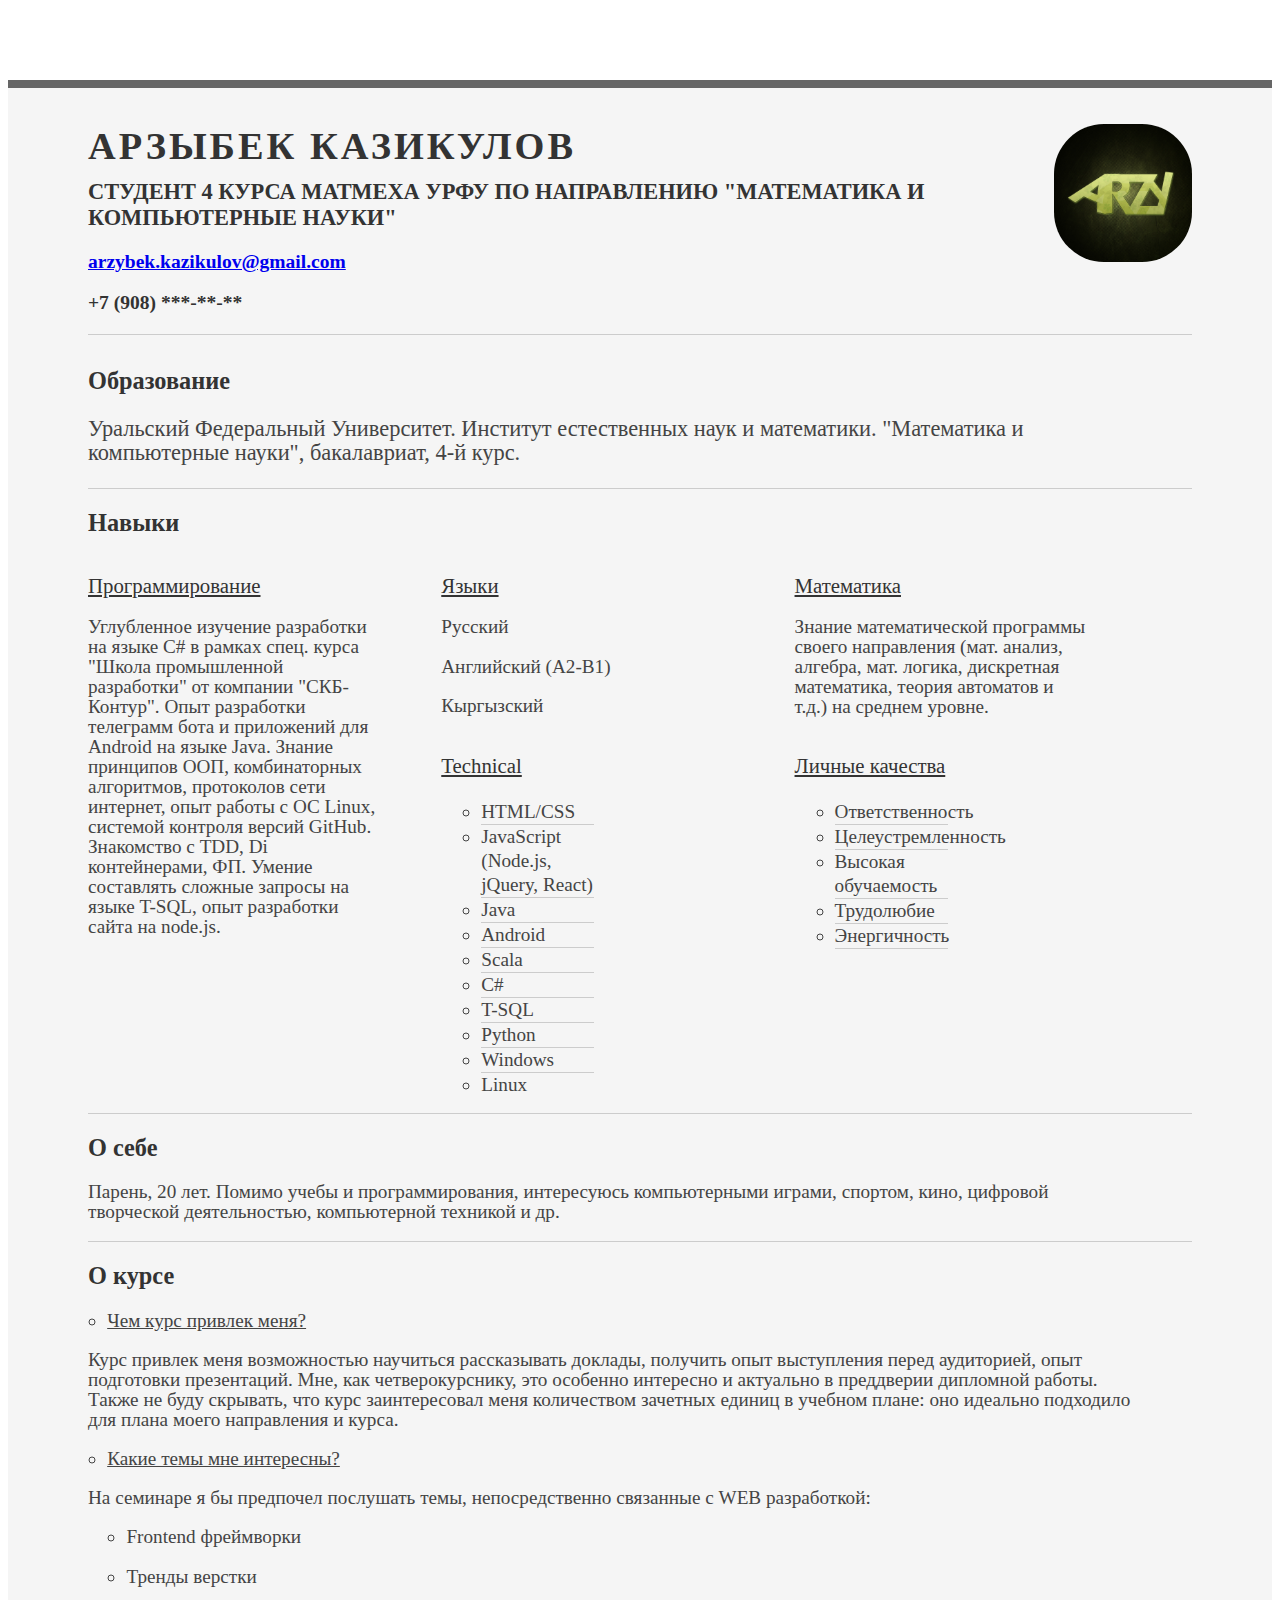
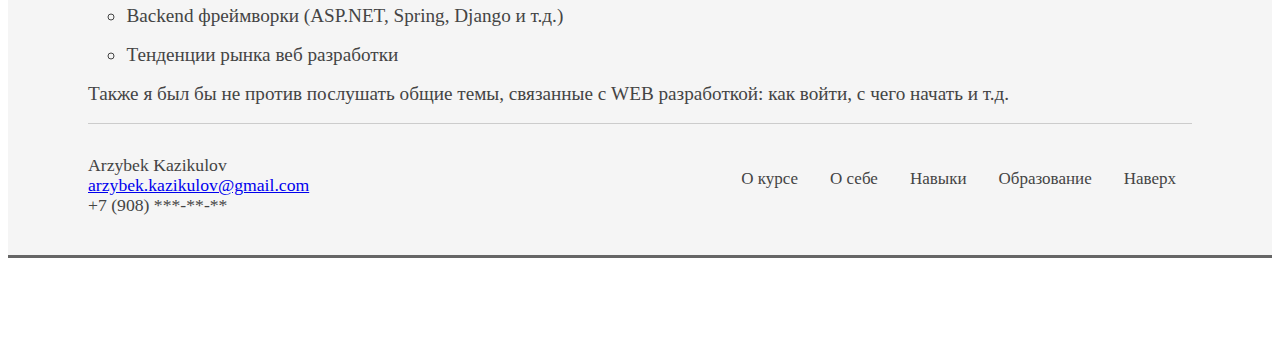
==== index.html @ 4b36fd42 "Rename main.html to index.html" ====
<!DOCTYPE html>
<html>
<head>
    <title> Арзыбек Казикулов | Студент Матмеха УрФУ </title>
    <meta name="viewport" content="width=device-width, initial-scale=1"/>
    <link rel="icon" href="favicon.ico" type="image/x-icon">
    <meta http-equiv="content-type" content="text/html; charset=utf-8"/>
    <link rel="stylesheet" type="text/css" href="resume.css" media="all"/>
</head>
<body>

<div id="doc">
    <div id="inner">
        <div id="block">
            <div id="headshot">
                <img src="profile.jpg" alt="Arzybek Kazikulov"/>
            </div>
            <div class="info">
                <a name="top"></a>
                <h1>Арзыбек Казикулов</h1>
                <h2>Студент 4 курса Матмеха УрФУ по направлению "Математика и компьютерные науки"</h2>
            </div>

            <div class="info">
                <div class="contact-info">
                    <h3><a href="mailto:arzybek.kazikulov@gmail.com">arzybek.kazikulov@gmail.com</a></h3>
                    <h3>+7 (908) ***-**-**</h3>
                </div>
            </div>
        </div>

        <div id="bd">
            <div class="headline">
                <div class="wrapper">
                    <div class="text">
                        <a name="education"></a>
                        <h2>Образование</h2>
                    </div>
                    <div class="text">
                        <p class="enlarge">
                            Уральский Федеральный Университет. Институт естественных наук и математики.
                            "Математика и компьютерные науки", бакалавриат, 4-й курс.
                        </p>
                    </div>
                </div>
            </div>

            <div class="headline">
                <div class="text">
                    <a name="skills"></a>
                    <h2>Навыки</h2>
                </div>

                <div class="text">
                    <div class="talent">
                        <h2>Программирование</h2>
                        <p> Углубленное изучение разработки на языке C# в рамках спец. курса "Школа промышленной
                            разработки"
                            от компании "СКБ-Контур". Опыт разработки телеграмм бота и приложений для Android
                            на языке Java.
                            Знание принципов ООП, комбинаторных алгоритмов, протоколов сети интернет, опыт
                            работы с ОС Linux,
                            системой контроля версий GitHub. Знакомство с TDD, Di контейнерами, ФП. Умение
                            составлять сложные
                            запросы на языке T-SQL, опыт разработки сайта на node.js.
                        </p>
                    </div>

                    <div class="talent">
                        <h2>Языки</h2>
                        <p>Русский</p>
                        <p>Английский (A2-B1)</p>
                        <p>Кыргызский</p>
                    </div>

                    <div class="talent">
                        <h2>Математика</h2>
                        <p>Знание математической программы своего направления (мат. анализ, алгебра, мат.
                            логика,
                            дискретная математика, теория автоматов и т.д.) на среднем уровне.</p>
                    </div>

                    <div class="talent">
                        <h2>Technical</h2>
                        <ul class="talent">
                            <li>HTML/CSS</li>
                            <li>JavaScript (Node.js, jQuery, React)</li>
                            <li>Java</li>
                            <li>Android</li>
                            <li>Scala</li>
                            <li>C#</li>
                            <li>T-SQL</li>
                            <li>Python</li>
                            <li>Windows</li>
                            <li class="last">Linux</li>
                        </ul>
                    </div>

                    <div class="talent">
                        <h2>Личные качества</h2>
                        <ul class="talent">
                            <li>Ответственность</li>
                            <li>Целеустремленность</li>
                            <li>Высокая обучаемость</li>
                            <li>Трудолюбие</li>
                            <li>Энергичность</li>
                        </ul>
                    </div>
                </div>
            </div>

            <div style="clear:both;"></div>
            <div class="wrapper"></div>

            <div class="wrapper">
                <div class="headline">
                    <div class="text">
                        <a name="aboutme"></a>
                        <h2>О себе</h2>
                    </div>
                </div>
                <div class="text">
                    <p>Парень, 20 лет. Помимо учебы и программирования, интересуюсь компьютерными играми, спортом, кино,
                        цифровой творческой деятельностью, компьютерной техникой и др. </p>
                </div>
            </div>

            <div class="wrapper">
                <div class="headline">
                    <div class="text">
                        <a name="course"></a>
                        <h2>О курсе</h2>
                    </div>
                </div>
                <div class="text">
                    <p class="dotHead" style="text-decoration: underline">Чем курс привлек меня?</p>
                    <p>Курс привлек меня возможностью научиться рассказывать доклады, получить опыт выступления перед
                        аудиторией, опыт подготовки презентаций. Мне, как четверокурснику, это особенно интересно и
                        актуально в преддверии дипломной работы. Также не
                        буду скрывать, что курс заинтересовал меня количеством зачетных единиц в учебном плане: оно
                        идеально
                        подходило для плана моего направления и курса. </p>
                    <p class="dotHead" style="text-decoration: underline">Какие темы мне интересны?</p>
                    <p>На семинаре я бы предпочел послушать темы, непосредственно связанные с WEB разработкой:</p>
                    <p class="dotHead" style="margin-left: 2em">Frontend фреймворки</p>
                    <p class="dotHead" style="margin-left: 2em">Тренды верстки</p>
                    <p class="dotHead" style="margin-left: 2em">Backend фреймворки (ASP.NET, Spring, Django и т.д.)</p>
                    <p class="dotHead" style="margin-left: 2em">Тенденции рынка веб разработки</p>
                    <p>Также я был бы не против послушать общие темы, связанные с WEB разработкой: как войти, с чего
                        начать и т.д.</p>
                </div>
            </div>
        </div>

        <div style="clear:both;"></div>
        <div id="ft">
            <div class="navbar">
                <a href="#top">Наверх</a>
                <a href="#education">Образование</a>
                <a href="#skills">Навыки</a>
                <a href="#aboutme">О себе</a>
                <a href="#course">О курсе</a>
            </div>
            <p>Arzybek Kazikulov</p>
            <p><a href="mailto:arzybek.kazikulov@gmail.com">arzybek.kazikulov@gmail.com</a></p>
            <p>+7 (908) ***-**-**</p>
        </div>
    </div>
</div>

</body>
</html>
---- resume.css ----
body {
    font-family: Georgia;
    color: #444;
}

.wrapper {
    border-bottom: 1px solid #ccc
}

.topper {
    border-top: 1px solid #ccc
}

#inner {
    padding: 10px 80px;
    margin: 80px auto;
    background: #f5f5f5;
    border: solid #666;
    border-width: 8px 0 3px 0;
}

.headline {
    margin-bottom: 1em;
    width: 100%;
}

#block {
    margin: 1em 0 2em 0;
    border-bottom: 1px solid #ccc;
    width: 100%;
}

#block h2 {
    text-transform: uppercase;
    font-size: 140%;
    margin-block-start: 0;
    margin-block-end: 0;
}

#block h1 {
    margin-block-start: 0.67em;
    margin-block-end: 0.3em;
    font-size: 240%;
    text-transform: uppercase;
    letter-spacing: 3px;
}

#bd, #ft {
    margin-bottom: 1em;
}

#ft {
    padding: 1em 0 1em 0;
    font-size: 92%;
    text-align: center;
}

#ft p {
    margin-bottom: 0;
    text-align: left;
    margin-top: 0;
}

h2 {
    font-size: 152%
}

h3, h4 {
    font-size: 122%;
}

h1, h2, h3, h4 {
    color: #333;
}

p {
    font-size: 120%;
    line-height: 20px;
    padding-right: 3em;
}

li {
    line-height: 24px;
    font-size: 120%;
    border-bottom: 1px solid #ccc;
}

#doc {
    width: 73.076em;
    margin: auto;
}

p.enlarge {
    font-size: 140%;
    padding-right: 1em;
    line-height: 24px;
}

.contact-info {
    margin-top: 7px;
}

.last {
    border-bottom: 0;
    border: none;
}

p.dotHead {
    margin-left: 1em;
    display: list-item;
    list-style: circle;
}

.talent {
    width: 32%;
    float: left
}

ul {
    list-style-type: circle;
}

.talent h2 {
    margin-bottom: 6px;
    font-size: 130%;
    text-decoration: underline;
    font-weight: normal;
}

.info {
    width: 100%;
}

#headshot {
    width: 12.5%;
    float: right;
    margin-left: 30px;
}

#headshot img {
    width: 100%;
    height: auto;
    -webkit-border-radius: 50px;
    border-radius: 50px;
}

.navbar a {
    float: right;
    color: #444;
    text-align: center;
    padding: 14px 16px;
    text-decoration: none;
    font-size: 17px;
}

.navbar a:hover {
    background-color: #ddd;
    color: blue;
}

@media all and (max-width: 800px) {
    #headshot {
        display: none;
    }

    #doc {
        width: auto;
    }

    #block h2 {
        font-size: 100%;
    }

    #block h1 {
        margin-block-start: 0.67em;
        margin-block-end: 0.3em;
        font-size: 140%;
        text-transform: uppercase;
        letter-spacing: 3px;
    }

    h2 {
        font-size: 122%
    }

    h3, h4 {
        font-size: 100%;
    }

    p.enlarge {
        font-size: 120%;
        padding-right: 1em;
        line-height: 24px;
    }

    .talent h2 {
        margin-bottom: 6px;
        font-size: 100%;
        text-decoration: underline;
        font-weight: normal;
    }

    p {
        font-size: 100%;
    }

    li {
        line-height: 24px;
        font-size: 100%;
        border-bottom: 1px solid #ccc;
    }
}

@media all and (max-width: 1400px) {
    #doc {
        width: auto;
    }
}
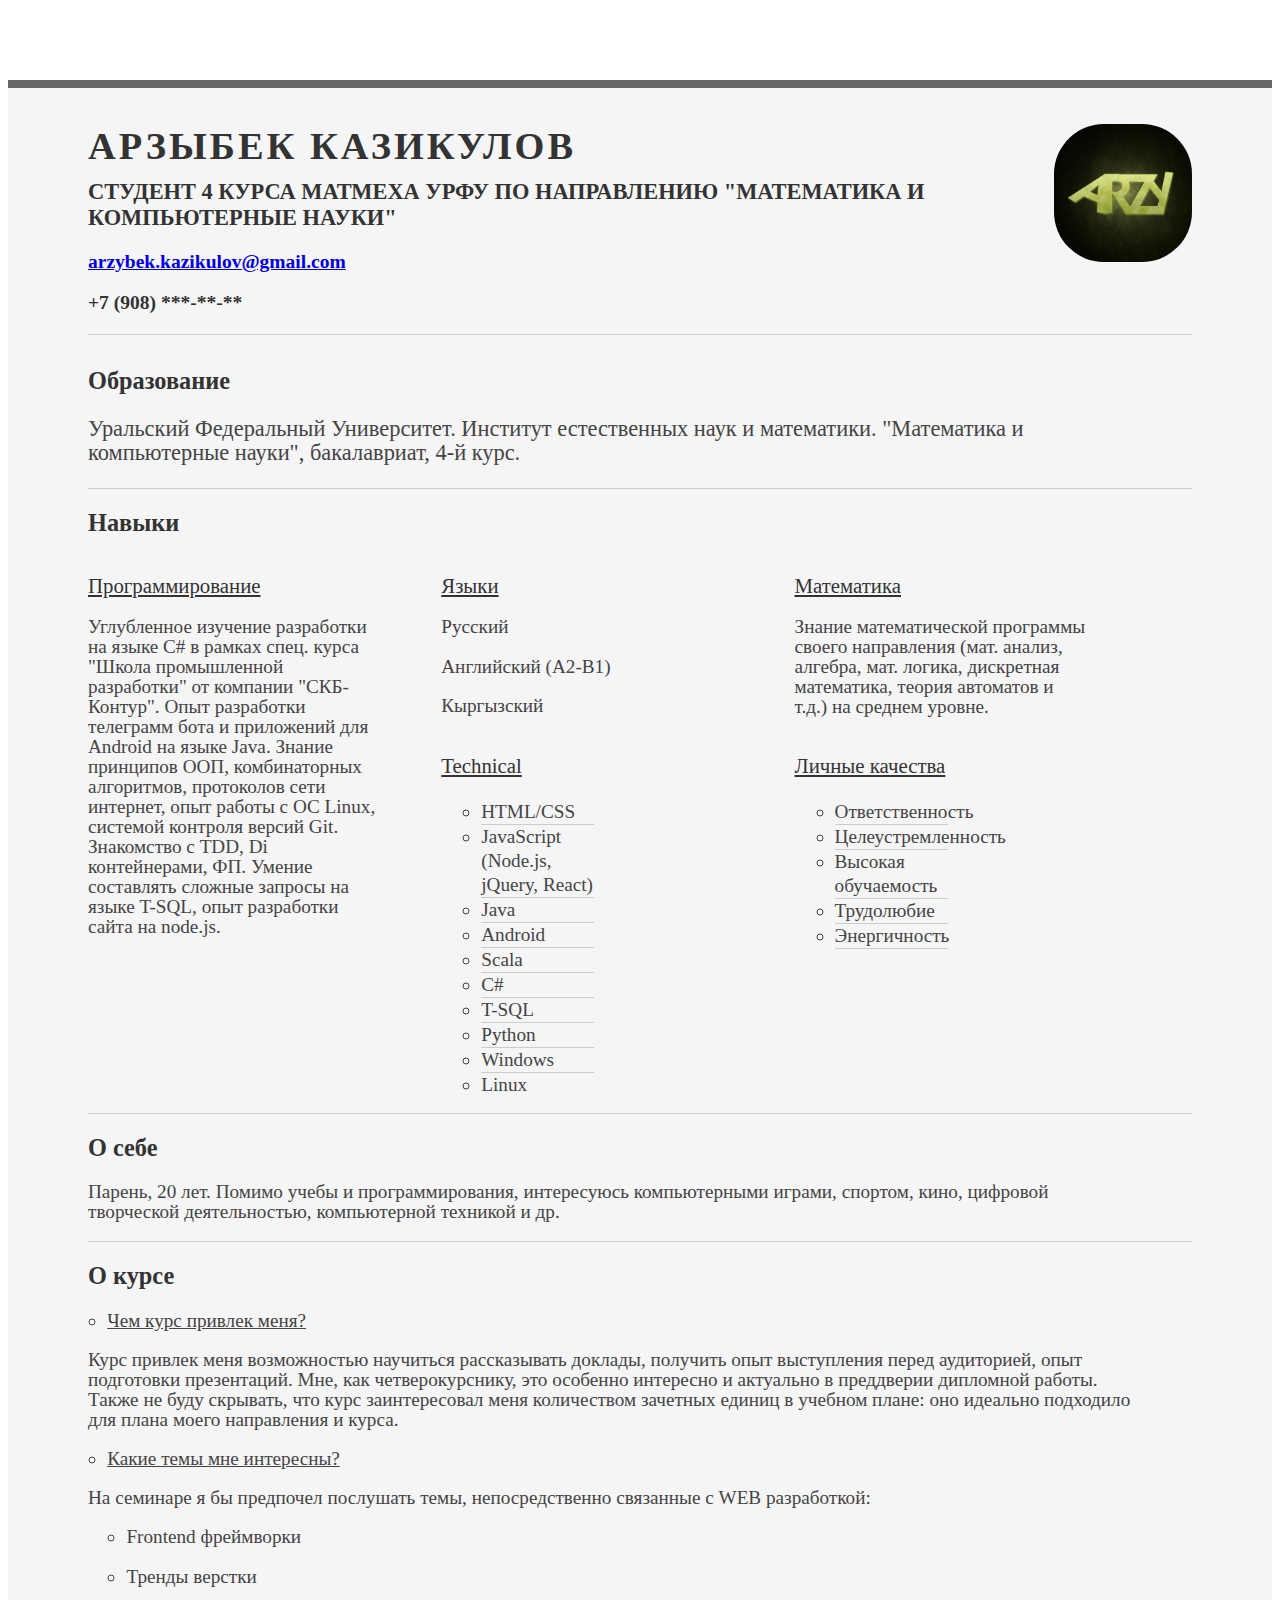
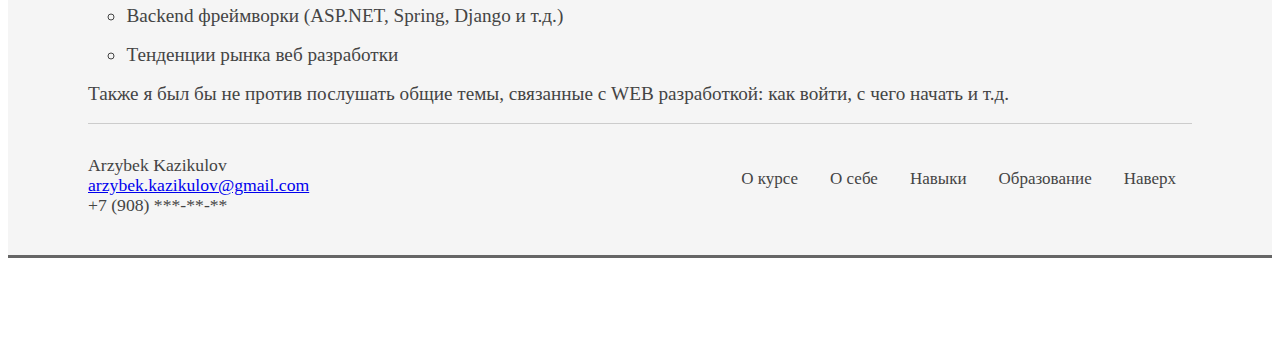
==== commit 1c0a774a: "Update index.html" ====
--- a/index.html
+++ b/index.html
@@ -60,7 +60,7 @@
                             на языке Java.
                             Знание принципов ООП, комбинаторных алгоритмов, протоколов сети интернет, опыт
                             работы с ОС Linux,
-                            системой контроля версий GitHub. Знакомство с TDD, Di контейнерами, ФП. Умение
+                            системой контроля версий Git. Знакомство с TDD, Di контейнерами, ФП. Умение
                             составлять сложные
                             запросы на языке T-SQL, опыт разработки сайта на node.js.
                         </p>
